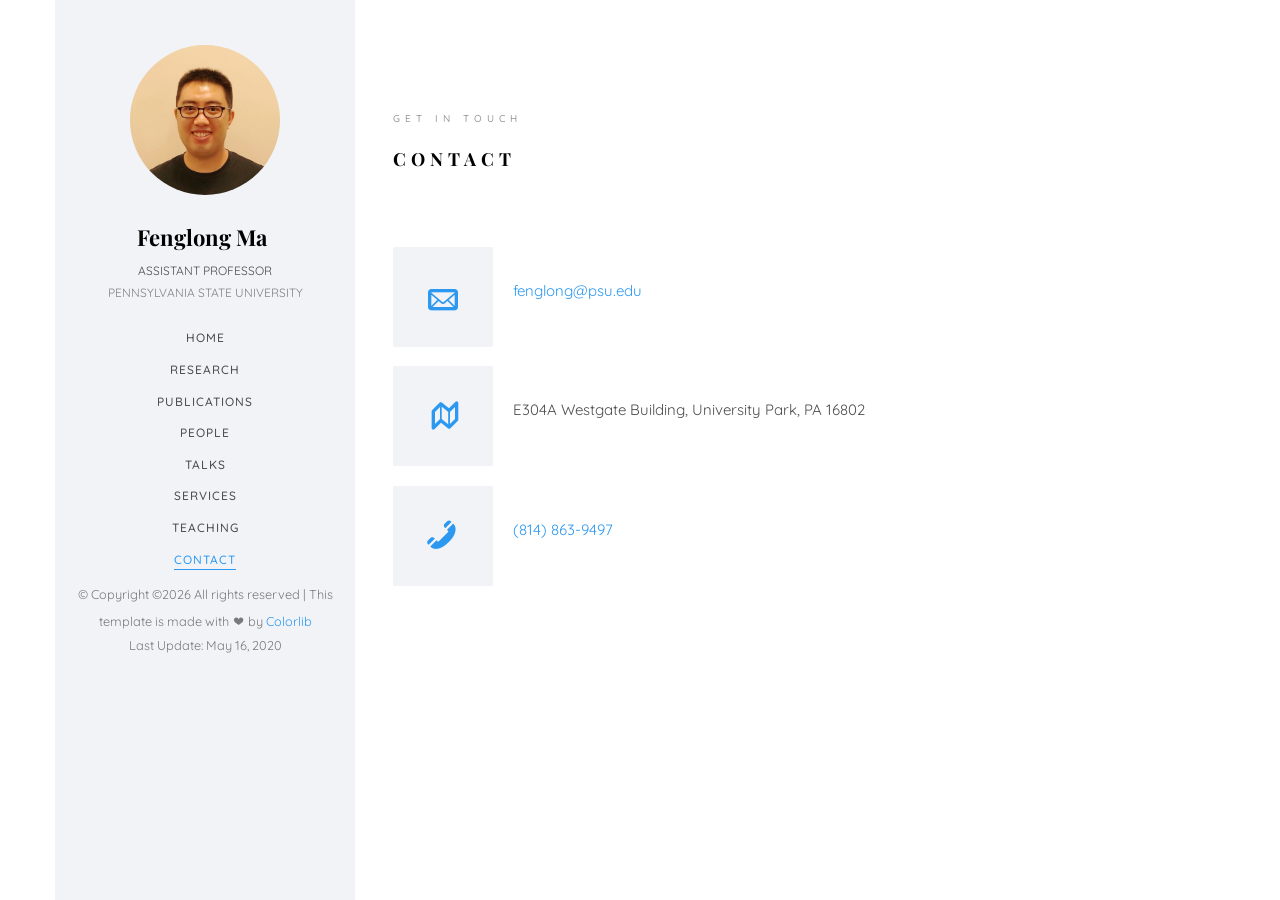
==== Contact.html @ 543c61d4 "Add files via upload" ====
<!DOCTYPE HTML>
<html>
	<head>
	<meta charset="utf-8">
	<meta http-equiv="X-UA-Compatible" content="IE=edge">
	<title>Fenglong Ma</title>
	<meta name="viewport" content="width=device-width, initial-scale=1">
	<meta name="description" content="" />
	<meta name="keywords" content="" />
	<meta name="author" content="" />

  <!-- Facebook and Twitter integration -->
	<meta property="og:title" content=""/>
	<meta property="og:image" content=""/>
	<meta property="og:url" content=""/>
	<meta property="og:site_name" content=""/>
	<meta property="og:description" content=""/>
	<meta name="twitter:title" content="" />
	<meta name="twitter:image" content="" />
	<meta name="twitter:url" content="" />
	<meta name="twitter:card" content="" />

	<!-- Place favicon.ico and apple-touch-icon.png in the root directory -->
	<link rel="shortcut icon" href="favicon.ico">

	<link href="https://fonts.googleapis.com/css?family=Quicksand:300,400,500,700" rel="stylesheet">
	<link href="https://fonts.googleapis.com/css?family=Playfair+Display:400,400i,700" rel="stylesheet">
	
	<!-- Animate.css -->
	<link rel="stylesheet" href="css/animate.css">
	<!-- Icomoon Icon Fonts-->
	<link rel="stylesheet" href="css/icomoon.css">
	<!-- Bootstrap  -->
	<link rel="stylesheet" href="css/bootstrap.css">
	<!-- Flexslider  -->
	<link rel="stylesheet" href="css/flexslider.css">
	<!-- Flaticons  -->
	<link rel="stylesheet" href="fonts/flaticon/font/flaticon.css">
	<!-- Owl Carousel -->
	<link rel="stylesheet" href="css/owl.carousel.min.css">
	<link rel="stylesheet" href="css/owl.theme.default.min.css">
	<!-- Theme style  -->
	<link rel="stylesheet" href="css/style.css">

	<!-- Modernizr JS -->
	<script src="js/modernizr-2.6.2.min.js"></script>
	<!-- FOR IE9 below -->
	<!--[if lt IE 9]>
	<script src="js/respond.min.js"></script>
	<![endif]-->

	</head>
	<body>
	<div id="colorlib-page">
		<div class="container-wrap">
		<a href="#" class="js-colorlib-nav-toggle colorlib-nav-toggle" data-toggle="collapse" data-target="#navbar" aria-expanded="false" aria-controls="navbar"><i></i></a>
		<aside id="colorlib-aside" role="complementary" class="border js-fullheight">
			<div class="text-center">
				<div class="author-img" style="background-image: url(images/photo_fenglong.jpeg);"></div>
				<h1 id="colorlib-logo"><a href="index.html">Fenglong Ma</a></h1>
				<span class="position">Assistant Professor<br>
					<a href="https://www.psu.edu"><font color="grey">Pennsylvania State University</font></a>
				</span>
			</div>

			<nav id="colorlib-main-menu">
				<div>
					<ul>
						<li><a href="index.html">Home</a></li>
						<li><a href="Research.html" >Research</a></li>
						<li><a href="Publications.html">Publications</a></li>
						<li><a href="People.html">People</a></li>
						<li><a href="Talks.html">Talks</a></li>
						<li><a href="Services.html">Services</a></li>
						<li><a href="Teaching.html">Teaching</a></li>
						<li class="active"><a href="Contact.html">Contact</a></li>
					</ul>
				</div>
			</nav>

			<div class="colorlib-footer">
				<p><small>&copy; <!-- Link back to Colorlib can't be removed. Template is licensed under CC BY 3.0. -->
Copyright &copy;<script>document.write(new Date().getFullYear());</script> All rights reserved | This template is made with <i class="icon-heart" aria-hidden="true"></i> by <a href="https://colorlib.com" target="_blank">Colorlib</a>
<!-- Link back to Colorlib can't be removed. Template is licensed under CC BY 3.0. --> </span> 
<span>Last Update: May 16, 2020</span></small></p>
			</div>
			<script type='text/javascript' id='clustrmaps' src='//cdn.clustrmaps.com/map_v2.js?cl=ffffff&w=a&t=tt&d=uk7inqkcxD7zV_n2SjGvBUPL002nRyMsNt895CillEg&co=8ac4ed'></script>
		</aside>

		<div id="colorlib-main">
						
			<section class="colorlib-contact" data-section="contact">
				<div class="colorlib-narrow-content">
					<div class="row">
						<div class="col-md-12 animate-box" >
							<p><br></p>
							<span class="heading-meta">Get in Touch</span>
							<h2 class="colorlib-heading">Contact</h2>
						</div>
					</div>
					<div class="row">
						<div class="col-md-12">
							<div class="colorlib-feature colorlib-feature-sm animate-box">
								<div class="colorlib-icon">
									<i class="icon-mail"></i>
								</div>
								<div class="colorlib-text">
									<p><a href="#">fenglong@psu.edu</a></p>
								</div>
							</div>

							<div class="colorlib-feature colorlib-feature-sm animate-box">
								<div class="colorlib-icon">
									<i class="icon-map"></i>
								</div>
								<div class="colorlib-text">
									<p>E304A Westgate Building, University Park, PA 16802</p>
								</div>
							</div>

							<div class="colorlib-feature colorlib-feature-sm animate-box">
								<div class="colorlib-icon">
									<i class="icon-phone"></i>
								</div>
								<div class="colorlib-text">
									<p><a href="tel://">(814) 863-9497</a></p>
								</div>
							</div>
						</div>
						<!--<div class="col-md-7 col-md-push-1">
							<div class="row">
								<div class="col-md-10 col-md-offset-1 col-md-pull-1 animate-box" data-animate-effect="fadeInRight">
									<form action="">
										<div class="form-group">
											<input type="text" class="form-control" placeholder="Name">
										</div>
										<div class="form-group">
											<input type="text" class="form-control" placeholder="Email">
										</div>
										<div class="form-group">
											<input type="text" class="form-control" placeholder="Subject">
										</div>
										<div class="form-group">
											<textarea name="" id="message" cols="30" rows="7" class="form-control" placeholder="Message"></textarea>
										</div>
										<div class="form-group">
											<input type="submit" class="btn btn-primary btn-send-message" value="Send Message">
										</div>
									</form>
								</div>
								
							</div>
						</div>-->
					</div>
				</div>
			</section>
			
			
		</div><!-- end:colorlib-main -->
	</div><!-- end:container-wrap -->
	</div><!-- end:colorlib-page -->

	<!-- jQuery -->
	<script src="js/jquery.min.js"></script>
	<!-- jQuery Easing -->
	<script src="js/jquery.easing.1.3.js"></script>
	<!-- Bootstrap -->
	<script src="js/bootstrap.min.js"></script>
	<!-- Waypoints -->
	<script src="js/jquery.waypoints.min.js"></script>
	<!-- Flexslider -->
	<script src="js/jquery.flexslider-min.js"></script>
	<!-- Owl carousel -->
	<script src="js/owl.carousel.min.js"></script>
	<!-- Counters -->
	<script src="js/jquery.countTo.js"></script>
	
	
	<!-- MAIN JS -->
	<script src="js/main.js"></script>

	</body>
</html>
---- css/icomoon.css ----
@font-face {
  font-family: 'icomoon';
  src:  url('fonts/icomoon.eot?6py85u');
  src:  url('fonts/icomoon.eot?6py85u#iefix') format('embedded-opentype'),
    url('fonts/icomoon.ttf?6py85u') format('truetype'),
    url('fonts/icomoon.woff?6py85u') format('woff'),
    url('fonts/icomoon.svg?6py85u#icomoon') format('svg');
  font-weight: normal;
  font-style: normal;
}

[class^="icon-"], [class*=" icon-"] {
  /* use !important to prevent issues with browser extensions that change fonts */
  font-family: 'icomoon' !important;
  speak: none;
  font-style: normal;
  font-weight: normal;
  font-variant: normal;
  text-transform: none;
  line-height: 1;

  /* Better Font Rendering =========== */
  -webkit-font-smoothing: antialiased;
  -moz-osx-font-smoothing: grayscale;
}

.icon-times:before {
  content: "\e930";
}
.icon-tick:before {
  content: "\e931";
}
.icon-plus:before {
  content: "\e932";
}
.icon-minus:before {
  content: "\e933";
}
.icon-equals:before {
  content: "\e934";
}
.icon-divide:before {
  content: "\e935";
}
.icon-chevron-right:before {
  content: "\e936";
}
.icon-chevron-left:before {
  content: "\e937";
}
.icon-arrow-right-thick:before {
  content: "\e938";
}
.icon-arrow-left-thick:before {
  content: "\e939";
}
.icon-th-small:before {
  content: "\e93a";
}
.icon-th-menu:before {
  content: "\e93b";
}
.icon-th-list:before {
  content: "\e93c";
}
.icon-th-large:before {
  content: "\e93d";
}
.icon-home:before {
  content: "\e93e";
}
.icon-arrow-forward:before {
  content: "\e93f";
}
.icon-arrow-back:before {
  content: "\e940";
}
.icon-rss:before {
  content: "\e941";
}
.icon-location:before {
  content: "\e942";
}
.icon-link:before {
  content: "\e943";
}
.icon-image:before {
  content: "\e944";
}
.icon-arrow-up-thick:before {
  content: "\e945";
}
.icon-arrow-down-thick:before {
  content: "\e946";
}
.icon-starburst:before {
  content: "\e947";
}
.icon-starburst-outline:before {
  content: "\e948";
}
.icon-star3:before {
  content: "\e949";
}
.icon-flow-children:before {
  content: "\e94a";
}
.icon-export:before {
  content: "\e94b";
}
.icon-delete2:before {
  content: "\e94c";
}
.icon-delete-outline:before {
  content: "\e94d";
}
.icon-cloud-storage:before {
  content: "\e94e";
}
.icon-wi-fi:before {
  content: "\e94f";
}
.icon-heart:before {
  content: "\e950";
}
.icon-flash:before {
  content: "\e951";
}
.icon-cancel:before {
  content: "\e952";
}
.icon-backspace:before {
  content: "\e953";
}
.icon-attachment:before {
  content: "\e954";
}
.icon-arrow-move:before {
  content: "\e955";
}
.icon-warning:before {
  content: "\e956";
}
.icon-user:before {
  content: "\e957";
}
.icon-radar:before {
  content: "\e958";
}
.icon-lock-open:before {
  content: "\e959";
}
.icon-lock-closed:before {
  content: "\e95a";
}
.icon-location-arrow:before {
  content: "\e95b";
}
.icon-info:before {
  content: "\e95c";
}
.icon-user-delete:before {
  content: "\e95d";
}
.icon-user-add:before {
  content: "\e95e";
}
.icon-media-pause:before {
  content: "\e95f";
}
.icon-group:before {
  content: "\e960";
}
.icon-chart-pie:before {
  content: "\e961";
}
.icon-chart-line:before {
  content: "\e962";
}
.icon-chart-bar:before {
  content: "\e963";
}
.icon-chart-area:before {
  content: "\e964";
}
.icon-video:before {
  content: "\e965";
}
.icon-point-of-interest:before {
  content: "\e966";
}
.icon-infinity:before {
  content: "\e967";
}
.icon-globe:before {
  content: "\e968";
}
.icon-eye:before {
  content: "\e969";
}
.icon-cog:before {
  content: "\e96a";
}
.icon-camera:before {
  content: "\e96b";
}
.icon-upload:before {
  content: "\e96c";
}
.icon-scissors:before {
  content: "\e96d";
}
.icon-refresh:before {
  content: "\e96e";
}
.icon-pin:before {
  content: "\e96f";
}
.icon-key:before {
  content: "\e970";
}
.icon-info-large:before {
  content: "\e971";
}
.icon-eject:before {
  content: "\e972";
}
.icon-download:before {
  content: "\e973";
}
.icon-zoom:before {
  content: "\e974";
}
.icon-zoom-out:before {
  content: "\e975";
}
.icon-zoom-in:before {
  content: "\e976";
}
.icon-sort-numerically:before {
  content: "\e977";
}
.icon-sort-alphabetically:before {
  content: "\e978";
}
.icon-input-checked:before {
  content: "\e979";
}
.icon-calender:before {
  content: "\e97a";
}
.icon-world2:before {
  content: "\e97b";
}
.icon-notes:before {
  content: "\e97c";
}
.icon-code:before {
  content: "\e97d";
}
.icon-arrow-sync:before {
  content: "\e97e";
}
.icon-arrow-shuffle:before {
  content: "\e97f";
}
.icon-arrow-repeat:before {
  content: "\e980";
}
.icon-arrow-minimise:before {
  content: "\e981";
}
.icon-arrow-maximise:before {
  content: "\e982";
}
.icon-arrow-loop:before {
  content: "\e983";
}
.icon-anchor:before {
  content: "\e984";
}
.icon-spanner:before {
  content: "\e985";
}
.icon-puzzle:before {
  content: "\e986";
}
.icon-power:before {
  content: "\e987";
}
.icon-plane:before {
  content: "\e988";
}
.icon-pi:before {
  content: "\e989";
}
.icon-phone:before {
  content: "\e98a";
}
.icon-microphone2:before {
  content: "\e98b";
}
.icon-media-rewind:before {
  content: "\e98c";
}
.icon-flag:before {
  content: "\e98d";
}
.icon-adjust-brightness:before {
  content: "\e98e";
}
.icon-waves:before {
  content: "\e98f";
}
.icon-social-twitter:before {
  content: "\e990";
}
.icon-social-facebook:before {
  content: "\e991";
}
.icon-social-dribbble:before {
  content: "\e992";
}
.icon-media-stop:before {
  content: "\e993";
}
.icon-media-record:before {
  content: "\e994";
}
.icon-media-play:before {
  content: "\e995";
}
.icon-media-fast-forward:before {
  content: "\e996";
}
.icon-media-eject:before {
  content: "\e997";
}
.icon-social-vimeo:before {
  content: "\e998";
}
.icon-social-tumbler:before {
  content: "\e999";
}
.icon-social-skype:before {
  content: "\e99a";
}
.icon-social-pinterest:before {
  content: "\e99b";
}
.icon-social-linkedin:before {
  content: "\e99c";
}
.icon-social-last-fm:before {
  content: "\e99d";
}
.icon-social-github:before {
  content: "\e99e";
}
.icon-social-flickr:before {
  content: "\e99f";
}
.icon-at:before {
  content: "\e9a0";
}
.icon-times-outline:before {
  content: "\e9a1";
}
.icon-plus-outline:before {
  content: "\e9a2";
}
.icon-minus-outline:before {
  content: "\e9a3";
}
.icon-tick-outline:before {
  content: "\e9a4";
}
.icon-th-large-outline:before {
  content: "\e9a5";
}
.icon-equals-outline:before {
  content: "\e9a6";
}
.icon-divide-outline:before {
  content: "\e9a7";
}
.icon-chevron-right-outline:before {
  content: "\e9a8";
}
.icon-chevron-left-outline:before {
  content: "\e9a9";
}
.icon-arrow-right-outline:before {
  content: "\e9aa";
}
.icon-arrow-left-outline:before {
  content: "\e9ab";
}
.icon-th-small-outline:before {
  content: "\e9ac";
}
.icon-th-menu-outline:before {
  content: "\e9ad";
}
.icon-th-list-outline:before {
  content: "\e9ae";
}
.icon-news2:before {
  content: "\e9b1";
}
.icon-home-outline:before {
  content: "\e9b2";
}
.icon-arrow-up-outline:before {
  content: "\e9b3";
}
.icon-arrow-forward-outline:before {
  content: "\e9b4";
}
.icon-arrow-down-outline:before {
  content: "\e9b5";
}
.icon-arrow-back-outline:before {
  content: "\e9b6";
}
.icon-trash3:before {
  content: "\e9b7";
}
.icon-rss-outline:before {
  content: "\e9b8";
}
.icon-message:before {
  content: "\e9b9";
}
.icon-location-outline:before {
  content: "\e9ba";
}
.icon-link-outline:before {
  content: "\e9bb";
}
.icon-image-outline:before {
  content: "\e9bc";
}
.icon-export-outline:before {
  content: "\e9bd";
}
.icon-cross:before {
  content: "\e9be";
}
.icon-wi-fi-outline:before {
  content: "\e9bf";
}
.icon-star-outline:before {
  content: "\e9c0";
}
.icon-media-pause-outline:before {
  content: "\e9c1";
}
.icon-mail:before {
  content: "\e9c2";
}
.icon-heart-outline:before {
  content: "\e9c3";
}
.icon-flash-outline:before {
  content: "\e9c4";
}
.icon-cancel-outline:before {
  content: "\e9c5";
}
.icon-beaker:before {
  content: "\e9c6";
}
.icon-arrow-move-outline:before {
  content: "\e9c7";
}
.icon-watch2:before {
  content: "\e9c8";
}
.icon-warning-outline:before {
  content: "\e9c9";
}
.icon-time:before {
  content: "\e9ca";
}
.icon-radar-outline:before {
  content: "\e9cb";
}
.icon-lock-open-outline:before {
  content: "\e9cc";
}
.icon-location-arrow-outline:before {
  content: "\e9cd";
}
.icon-info-outline:before {
  content: "\e9ce";
}
.icon-backspace-outline:before {
  content: "\e9cf";
}
.icon-attachment-outline:before {
  content: "\e9d0";
}
.icon-user-outline:before {
  content: "\e9d1";
}
.icon-user-delete-outline:before {
  content: "\e9d2";
}
.icon-user-add-outline:before {
  content: "\e9d3";
}
.icon-lock-closed-outline:before {
  content: "\e9d4";
}
.icon-group-outline:before {
  content: "\e9d5";
}
.icon-chart-pie-outline:before {
  content: "\e9d6";
}
.icon-chart-line-outline:before {
  content: "\e9d7";
}
.icon-chart-bar-outline:before {
  content: "\e9d8";
}
.icon-chart-area-outline:before {
  content: "\e9d9";
}
.icon-video-outline:before {
  content: "\e9da";
}
.icon-point-of-interest-outline:before {
  content: "\e9db";
}
.icon-map:before {
  content: "\e9dc";
}
.icon-key-outline:before {
  content: "\e9dd";
}
.icon-infinity-outline:before {
  content: "\e9de";
}
.icon-globe-outline:before {
  content: "\e9df";
}
.icon-eye-outline:before {
  content: "\e9e0";
}
.icon-cog-outline:before {
  content: "\e9e1";
}
.icon-camera-outline:before {
  content: "\e9e2";
}
.icon-upload-outline:before {
  content: "\e9e3";
}
.icon-support:before {
  content: "\e9e4";
}
.icon-scissors-outline:before {
  content: "\e9e5";
}
.icon-refresh-outline:before {
  content: "\e9e6";
}
.icon-info-large-outline:before {
  content: "\e9e7";
}
.icon-eject-outline:before {
  content: "\e9e8";
}
.icon-download-outline:before {
  content: "\e9e9";
}
.icon-battery-mid:before {
  content: "\e9ea";
}
.icon-battery-low:before {
  content: "\e9eb";
}
.icon-battery-high:before {
  content: "\e9ec";
}
.icon-zoom-outline:before {
  content: "\e9ed";
}
.icon-zoom-out-outline:before {
  content: "\e9ee";
}
.icon-zoom-in-outline:before {
  content: "\e9ef";
}
.icon-tag3:before {
  content: "\e9f0";
}
.icon-tabs-outline:before {
  content: "\e9f1";
}
.icon-pin-outline:before {
  content: "\e9f2";
}
.icon-message-typing:before {
  content: "\e9f3";
}
.icon-directions:before {
  content: "\e9f4";
}
.icon-battery-full:before {
  content: "\e9f5";
}
.icon-battery-charge:before {
  content: "\e9f6";
}
.icon-pipette:before {
  content: "\e9f7";
}
.icon-pencil:before {
  content: "\e9f8";
}
.icon-folder:before {
  content: "\e9f9";
}
.icon-folder-delete:before {
  content: "\e9fa";
}
.icon-folder-add:before {
  content: "\e9fb";
}
.icon-edit:before {
  content: "\e9fc";
}
.icon-document:before {
  content: "\e9fd";
}
.icon-document-delete:before {
  content: "\e9fe";
}
.icon-document-add:before {
  content: "\e9ff";
}
.icon-brush:before {
  content: "\ea00";
}
.icon-thumbs-up:before {
  content: "\ea01";
}
.icon-thumbs-down:before {
  content: "\ea02";
}
.icon-pen:before {
  content: "\ea03";
}
.icon-sort-numerically-outline:before {
  content: "\ea04";
}
.icon-sort-alphabetically-outline:before {
  content: "\ea05";
}
.icon-social-last-fm-circular:before {
  content: "\ea06";
}
.icon-social-github-circular:before {
  content: "\ea07";
}
.icon-compass:before {
  content: "\ea08";
}
.icon-bookmark:before {
  content: "\ea09";
}
.icon-input-checked-outline:before {
  content: "\ea0a";
}
.icon-code-outline:before {
  content: "\ea0b";
}
.icon-calender-outline:before {
  content: "\ea0c";
}
.icon-business-card:before {
  content: "\ea0d";
}
.icon-arrow-up:before {
  content: "\ea0e";
}
.icon-arrow-sync-outline:before {
  content: "\ea0f";
}
.icon-arrow-right:before {
  content: "\ea10";
}
.icon-arrow-repeat-outline:before {
  content: "\ea11";
}
.icon-arrow-loop-outline:before {
  content: "\ea12";
}
.icon-arrow-left:before {
  content: "\ea13";
}
.icon-flow-switch:before {
  content: "\ea14";
}
.icon-flow-parallel:before {
  content: "\ea15";
}
.icon-flow-merge:before {
  content: "\ea16";
}
.icon-document-text:before {
  content: "\ea17";
}
.icon-clipboard:before {
  content: "\ea18";
}
.icon-calculator:before {
  content: "\ea19";
}
.icon-arrow-minimise-outline:before {
  content: "\ea1a";
}
.icon-arrow-maximise-outline:before {
  content: "\ea1b";
}
.icon-arrow-down:before {
  content: "\ea1c";
}
.icon-gift:before {
  content: "\ea1d";
}
.icon-film:before {
  content: "\ea1e";
}
.icon-database:before {
  content: "\ea1f";
}
.icon-bell:before {
  content: "\ea20";
}
.icon-anchor-outline:before {
  content: "\ea21";
}
.icon-adjust-contrast:before {
  content: "\ea22";
}
.icon-world-outline:before {
  content: "\ea23";
}
.icon-shopping-bag:before {
  content: "\ea24";
}
.icon-power-outline:before {
  content: "\ea25";
}
.icon-notes-outline:before {
  content: "\ea26";
}
.icon-device-tablet:before {
  content: "\ea27";
}
.icon-device-phone:before {
  content: "\ea28";
}
.icon-device-laptop:before {
  content: "\ea29";
}
.icon-device-desktop:before {
  content: "\ea2a";
}
.icon-briefcase:before {
  content: "\ea2b";
}
.icon-stopwatch:before {
  content: "\ea2c";
}
.icon-spanner-outline:before {
  content: "\ea2d";
}
.icon-puzzle-outline:before {
  content: "\ea2e";
}
.icon-printer:before {
  content: "\ea2f";
}
.icon-pi-outline:before {
  content: "\ea30";
}
.icon-lightbulb:before {
  content: "\ea31";
}
.icon-flag-outline:before {
  content: "\ea32";
}
.icon-contacts:before {
  content: "\ea33";
}
.icon-archive2:before {
  content: "\ea34";
}
.icon-weather-stormy:before {
  content: "\ea35";
}
.icon-weather-shower:before {
  content: "\ea36";
}
.icon-weather-partly-sunny:before {
  content: "\ea37";
}
.icon-weather-downpour:before {
  content: "\ea38";
}
.icon-weather-cloudy:before {
  content: "\ea39";
}
.icon-plane-outline:before {
  content: "\ea3a";
}
.icon-phone-outline:before {
  content: "\ea3b";
}
.icon-microphone-outline:before {
  content: "\ea3c";
}
.icon-weather-windy:before {
  content: "\ea3d";
}
.icon-weather-windy-cloudy:before {
  content: "\ea3e";
}
.icon-weather-sunny:before {
  content: "\ea3f";
}
.icon-weather-snow:before {
  content: "\ea40";
}
.icon-weather-night:before {
  content: "\ea41";
}
.icon-media-stop-outline:before {
  content: "\ea42";
}
.icon-media-rewind-outline:before {
  content: "\ea43";
}
.icon-media-record-outline:before {
  content: "\ea44";
}
.icon-media-play-outline:before {
  content: "\ea45";
}
.icon-media-fast-forward-outline:before {
  content: "\ea46";
}
.icon-media-eject-outline:before {
  content: "\ea47";
}
.icon-wine:before {
  content: "\ea48";
}
.icon-waves-outline:before {
  content: "\ea49";
}
.icon-ticket:before {
  content: "\ea4a";
}
.icon-tags:before {
  content: "\ea4b";
}
.icon-plug:before {
  content: "\ea4c";
}
.icon-headphones:before {
  content: "\ea4d";
}
.icon-credit-card:before {
  content: "\ea4e";
}
.icon-coffee:before {
  content: "\ea4f";
}
.icon-book:before {
  content: "\ea50";
}
.icon-beer:before {
  content: "\ea51";
}
.icon-volume2:before {
  content: "\ea52";
}
.icon-volume-up:before {
  content: "\ea53";
}
.icon-volume-mute:before {
  content: "\ea54";
}
.icon-volume-down:before {
  content: "\ea55";
}
.icon-social-vimeo-circular:before {
  content: "\ea56";
}
.icon-social-twitter-circular:before {
  content: "\ea57";
}
.icon-social-pinterest-circular:before {
  content: "\ea58";
}
.icon-social-linkedin-circular:before {
  content: "\ea59";
}
.icon-social-facebook-circular:before {
  content: "\ea5a";
}
.icon-social-dribbble-circular:before {
  content: "\ea5b";
}
.icon-tree:before {
  content: "\ea5c";
}
.icon-thermometer2:before {
  content: "\ea5d";
}
.icon-social-tumbler-circular:before {
  content: "\ea5e";
}
.icon-social-skype-outline:before {
  content: "\ea5f";
}
.icon-social-flickr-circular:before {
  content: "\ea60";
}
.icon-social-at-circular:before {
  content: "\ea61";
}
.icon-shopping-cart:before {
  content: "\ea62";
}
.icon-messages:before {
  content: "\ea63";
}
.icon-leaf:before {
  content: "\ea64";
}
.icon-feather:before {
  content: "\ea65";
}
.icon-eye2:before {
  content: "\e064";
}
.icon-paper-clip:before {
  content: "\e065";
}
.icon-mail5:before {
  content: "\e066";
}
.icon-toggle:before {
  content: "\e067";
}
.icon-layout:before {
  content: "\e068";
}
.icon-link2:before {
  content: "\e069";
}
.icon-bell2:before {
  content: "\e06a";
}
.icon-lock3:before {
  content: "\e06b";
}
.icon-unlock:before {
  content: "\e06c";
}
.icon-ribbon2:before {
  content: "\e06d";
}
.icon-image2:before {
  content: "\e06e";
}
.icon-signal:before {
  content: "\e06f";
}
.icon-target3:before {
  content: "\e070";
}
.icon-clipboard3:before {
  content: "\e071";
}
.icon-clock3:before {
  content: "\e072";
}
.icon-watch:before {
  content: "\e073";
}
.icon-air-play:before {
  content: "\e074";
}
.icon-camera3:before {
  content: "\e075";
}
.icon-video2:before {
  content: "\e076";
}
.icon-disc:before {
  content: "\e077";
}
.icon-printer3:before {
  content: "\e078";
}
.icon-monitor:before {
  content: "\e079";
}
.icon-server:before {
  content: "\e07a";
}
.icon-cog2:before {
  content: "\e07b";
}
.icon-heart3:before {
  content: "\e07c";
}
.icon-paragraph:before {
  content: "\e07d";
}
.icon-align-justify:before {
  content: "\e07e";
}
.icon-align-left:before {
  content: "\e07f";
}
.icon-align-center:before {
  content: "\e080";
}
.icon-align-right:before {
  content: "\e081";
}
.icon-book2:before {
  content: "\e082";
}
.icon-layers2:before {
  content: "\e083";
}
.icon-stack2:before {
  content: "\e084";
}
.icon-stack-2:before {
  content: "\e085";
}
.icon-paper:before {
  content: "\e086";
}
.icon-paper-stack:before {
  content: "\e087";
}
.icon-search3:before {
  content: "\e088";
}
.icon-zoom-in2:before {
  content: "\e089";
}
.icon-zoom-out2:before {
  content: "\e08a";
}
.icon-reply2:before {
  content: "\e08b";
}
.icon-circle-plus:before {
  content: "\e08c";
}
.icon-circle-minus:before {
  content: "\e08d";
}
.icon-circle-check:before {
  content: "\e08e";
}
.icon-circle-cross:before {
  content: "\e08f";
}
.icon-square-plus:before {
  content: "\e090";
}
.icon-square-minus:before {
  content: "\e091";
}
.icon-square-check:before {
  content: "\e092";
}
.icon-square-cross:before {
  content: "\e093";
}
.icon-microphone:before {
  content: "\e094";
}
.icon-record:before {
  content: "\e095";
}
.icon-skip-back:before {
  content: "\e096";
}
.icon-rewind:before {
  content: "\e097";
}
.icon-play4:before {
  content: "\e098";
}
.icon-pause3:before {
  content: "\e099";
}
.icon-stop3:before {
  content: "\e09a";
}
.icon-fast-forward:before {
  content: "\e09b";
}
.icon-skip-forward:before {
  content: "\e09c";
}
.icon-shuffle2:before {
  content: "\e09d";
}
.icon-repeat:before {
  content: "\e09e";
}
.icon-folder2:before {
  content: "\e09f";
}
.icon-umbrella:before {
  content: "\e0a0";
}
.icon-moon:before {
  content: "\e0a1";
}
.icon-thermometer:before {
  content: "\e0a2";
}
.icon-drop:before {
  content: "\e0a3";
}
.icon-sun2:before {
  content: "\e0a4";
}
.icon-cloud3:before {
  content: "\e0a5";
}
.icon-cloud-upload2:before {
  content: "\e0a6";
}
.icon-cloud-download2:before {
  content: "\e0a7";
}
.icon-upload4:before {
  content: "\e0a8";
}
.icon-download4:before {
  content: "\e0a9";
}
.icon-location3:before {
  content: "\e0aa";
}
.icon-location-2:before {
  content: "\e0ab";
}
.icon-map3:before {
  content: "\e0ac";
}
.icon-battery:before {
  content: "\e0ad";
}
.icon-head:before {
  content: "\e0ae";
}
.icon-briefcase3:before {
  content: "\e0af";
}
.icon-speech-bubble:before {
  content: "\e0b0";
}
.icon-anchor2:before {
  content: "\e0b1";
}
.icon-globe2:before {
  content: "\e0b2";
}
.icon-box:before {
  content: "\e0b3";
}
.icon-reload:before {
  content: "\e0b4";
}
.icon-share3:before {
  content: "\e0b5";
}
.icon-marquee:before {
  content: "\e0b6";
}
.icon-marquee-plus:before {
  content: "\e0b7";
}
.icon-marquee-minus:before {
  content: "\e0b8";
}
.icon-tag:before {
  content: "\e0b9";
}
.icon-power2:before {
  content: "\e0ba";
}
.icon-command2:before {
  content: "\e0bb";
}
.icon-alt:before {
  content: "\e0bc";
}
.icon-esc:before {
  content: "\e0bd";
}
.icon-bar-graph:before {
  content: "\e0be";
}
.icon-bar-graph-2:before {
  content: "\e0bf";
}
.icon-pie-graph:before {
  content: "\e0c0";
}
.icon-star:before {
  content: "\e0c1";
}
.icon-arrow-left3:before {
  content: "\e0c2";
}
.icon-arrow-right3:before {
  content: "\e0c3";
}
.icon-arrow-up3:before {
  content: "\e0c4";
}
.icon-arrow-down3:before {
  content: "\e0c5";
}
.icon-volume:before {
  content: "\e0c6";
}
.icon-mute:before {
  content: "\e0c7";
}
.icon-content-right:before {
  content: "\e100";
}
.icon-content-left:before {
  content: "\e101";
}
.icon-grid2:before {
  content: "\e102";
}
.icon-grid-2:before {
  content: "\e103";
}
.icon-columns:before {
  content: "\e104";
}
.icon-loader:before {
  content: "\e105";
}
.icon-bag:before {
  content: "\e106";
}
.icon-ban:before {
  content: "\e107";
}
.icon-flag3:before {
  content: "\e108";
}
.icon-trash:before {
  content: "\e109";
}
.icon-expand2:before {
  content: "\e110";
}
.icon-contract:before {
  content: "\e111";
}
.icon-maximize:before {
  content: "\e112";
}
.icon-minimize:before {
  content: "\e113";
}
.icon-plus2:before {
  content: "\e114";
}
.icon-minus2:before {
  content: "\e115";
}
.icon-check:before {
  content: "\e116";
}
.icon-cross2:before {
  content: "\e117";
}
.icon-move:before {
  content: "\e118";
}
.icon-delete:before {
  content: "\e119";
}
.icon-menu5:before {
  content: "\e120";
}
.icon-archive:before {
  content: "\e121";
}
.icon-inbox:before {
  content: "\e122";
}
.icon-outbox:before {
  content: "\e123";
}
.icon-file:before {
  content: "\e124";
}
.icon-file-add:before {
  content: "\e125";
}
.icon-file-subtract:before {
  content: "\e126";
}
.icon-help:before {
  content: "\e127";
}
.icon-open:before {
  content: "\e128";
}
.icon-ellipsis:before {
  content: "\e129";
}
.icon-heart4:before {
  content: "\e900";
}
.icon-cloud4:before {
  content: "\e901";
}
.icon-star2:before {
  content: "\e902";
}
.icon-tv2:before {
  content: "\e903";
}
.icon-sound:before {
  content: "\e904";
}
.icon-video3:before {
  content: "\e905";
}
.icon-trash2:before {
  content: "\e906";
}
.icon-user2:before {
  content: "\e907";
}
.icon-key3:before {
  content: "\e908";
}
.icon-search4:before {
  content: "\e909";
}
.icon-settings:before {
  content: "\e90a";
}
.icon-camera4:before {
  content: "\e90b";
}
.icon-tag2:before {
  content: "\e90c";
}
.icon-lock4:before {
  content: "\e90d";
}
.icon-bulb:before {
  content: "\e90e";
}
.icon-pen2:before {
  content: "\e90f";
}
.icon-diamond:before {
  content: "\e910";
}
.icon-display2:before {
  content: "\e911";
}
.icon-location4:before {
  content: "\e912";
}
.icon-eye3:before {
  content: "\e913";
}
.icon-bubble3:before {
  content: "\e914";
}
.icon-stack3:before {
  content: "\e915";
}
.icon-cup:before {
  content: "\e916";
}
.icon-phone3:before {
  content: "\e917";
}
.icon-news:before {
  content: "\e918";
}
.icon-mail6:before {
  content: "\e919";
}
.icon-like:before {
  content: "\e91a";
}
.icon-photo:before {
  content: "\e91b";
}
.icon-note:before {
  content: "\e91c";
}
.icon-clock4:before {
  content: "\e91d";
}
.icon-paperplane:before {
  content: "\e91e";
}
.icon-params:before {
  content: "\e91f";
}
.icon-banknote:before {
  content: "\e920";
}
.icon-data:before {
  content: "\e921";
}
.icon-music2:before {
  content: "\e922";
}
.icon-megaphone2:before {
  content: "\e923";
}
.icon-study:before {
  content: "\e924";
}
.icon-lab2:before {
  content: "\e925";
}
.icon-food:before {
  content: "\e926";
}
.icon-t-shirt:before {
  content: "\e927";
}
.icon-fire2:before {
  content: "\e928";
}
.icon-clip:before {
  content: "\e929";
}
.icon-shop:before {
  content: "\e92a";
}
.icon-calendar3:before {
  content: "\e92b";
}
.icon-wallet2:before {
  content: "\e92c";
}
.icon-vynil:before {
  content: "\e92d";
}
.icon-truck2:before {
  content: "\e92e";
}
.icon-world:before {
  content: "\e92f";
}
.icon-spinner6:before {
  content: "\e9af";
}
.icon-spinner7:before {
  content: "\e9b0";
}
.icon-amazon:before {
  content: "\eab7";
}
.icon-google:before {
  content: "\eab8";
}
.icon-google2:before {
  content: "\eab9";
}
.icon-google3:before {
  content: "\eaba";
}
.icon-google-plus:before {
  content: "\eabb";
}
.icon-google-plus2:before {
  content: "\eabc";
}
.icon-google-plus3:before {
  content: "\eabd";
}
.icon-hangouts:before {
  content: "\eabe";
}
.icon-google-drive:before {
  content: "\eabf";
}
.icon-facebook2:before {
  content: "\eac0";
}
.icon-facebook22:before {
  content: "\eac1";
}
.icon-instagram:before {
  content: "\eac2";
}
.icon-whatsapp:before {
  content: "\eac3";
}
.icon-spotify:before {
  content: "\eac4";
}
.icon-telegram:before {
  content: "\eac5";
}
.icon-twitter2:before {
  content: "\eac6";
}
.icon-vine:before {
  content: "\eac7";
}
.icon-vk:before {
  content: "\eac8";
}
.icon-renren:before {
  content: "\eac9";
}
.icon-sina-weibo:before {
  content: "\eaca";
}
.icon-rss2:before {
  content: "\eacb";
}
.icon-rss22:before {
  content: "\eacc";
}
.icon-youtube:before {
  content: "\eacd";
}
.icon-youtube2:before {
  content: "\eace";
}
.icon-twitch:before {
  content: "\eacf";
}
.icon-vimeo:before {
  content: "\ead0";
}
.icon-vimeo2:before {
  content: "\ead1";
}
.icon-lanyrd:before {
  content: "\ead2";
}
.icon-flickr:before {
  content: "\ead3";
}
.icon-flickr2:before {
  content: "\ead4";
}
.icon-flickr3:before {
  content: "\ead5";
}
.icon-flickr4:before {
  content: "\ead6";
}
.icon-dribbble2:before {
  content: "\ead7";
}
.icon-behance:before {
  content: "\ead8";
}
.icon-behance2:before {
  content: "\ead9";
}
.icon-deviantart:before {
  content: "\eada";
}
.icon-500px:before {
  content: "\eadb";
}
.icon-steam:before {
  content: "\eadc";
}
.icon-steam2:before {
  content: "\eadd";
}
.icon-dropbox:before {
  content: "\eade";
}
.icon-onedrive:before {
  content: "\eadf";
}
.icon-github:before {
  content: "\eae0";
}
.icon-npm:before {
  content: "\eae1";
}
.icon-basecamp:before {
  content: "\eae2";
}
.icon-trello:before {
  content: "\eae3";
}
.icon-wordpress:before {
  content: "\eae4";
}
.icon-joomla:before {
  content: "\eae5";
}
.icon-ello:before {
  content: "\eae6";
}
.icon-blogger:before {
  content: "\eae7";
}
.icon-blogger2:before {
  content: "\eae8";
}
.icon-tumblr2:before {
  content: "\eae9";
}
.icon-tumblr22:before {
  content: "\eaea";
}
.icon-yahoo:before {
  content: "\eaeb";
}
.icon-yahoo2:before {
  content: "\eaec";
}
.icon-tux:before {
  content: "\eaed";
}
.icon-appleinc:before {
  content: "\eaee";
}
.icon-finder:before {
  content: "\eaef";
}
.icon-android:before {
  content: "\eaf0";
}
.icon-windows:before {
  content: "\eaf1";
}
.icon-windows8:before {
  content: "\eaf2";
}
.icon-soundcloud:before {
  content: "\eaf3";
}
.icon-soundcloud2:before {
  content: "\eaf4";
}
.icon-skype:before {
  content: "\eaf5";
}
.icon-reddit:before {
  content: "\eaf6";
}
.icon-hackernews:before {
  content: "\eaf7";
}
.icon-wikipedia:before {
  content: "\eaf8";
}
.icon-linkedin2:before {
  content: "\eaf9";
}
.icon-linkedin22:before {
  content: "\eafa";
}
.icon-lastfm:before {
  content: "\eafb";
}
.icon-lastfm2:before {
  content: "\eafc";
}
.icon-delicious:before {
  content: "\eafd";
}
.icon-stumbleupon:before {
  content: "\eafe";
}
.icon-stumbleupon2:before {
  content: "\eaff";
}
.icon-stackoverflow:before {
  content: "\eb00";
}
.icon-pinterest:before {
  content: "\eb01";
}
.icon-pinterest2:before {
  content: "\eb02";
}
.icon-xing:before {
  content: "\eb03";
}
.icon-xing2:before {
  content: "\eb04";
}
.icon-flattr:before {
  content: "\eb05";
}
.icon-foursquare:before {
  content: "\eb06";
}
.icon-yelp:before {
  content: "\eb07";
}
.icon-paypal:before {
  content: "\eb08";
}
.icon-chrome:before {
  content: "\eb09";
}
.icon-firefox:before {
  content: "\eb0a";
}
.icon-IE:before {
  content: "\eb0b";
}
.icon-edge:before {
  content: "\eb0c";
}
.icon-safari:before {
  content: "\eb0d";
}
.icon-opera:before {
  content: "\eb0e";
}
.icon-file-pdf:before {
  content: "\eb0f";
}
.icon-file-openoffice:before {
  content: "\eb10";
}
.icon-file-word:before {
  content: "\eb11";
}
.icon-file-excel:before {
  content: "\eb12";
}
.icon-libreoffice:before {
  content: "\eb13";
}
.icon-html-five:before {
  content: "\eb14";
}
.icon-html-five2:before {
  content: "\eb15";
}
.icon-css3:before {
  content: "\eb16";
}
.icon-git:before {
  content: "\eb17";
}
.icon-codepen:before {
  content: "\eb18";
}
.icon-svg:before {
  content: "\eb19";
}
.icon-IcoMoon:before {
  content: "\eb1a";
}
---- css/style.css ----
@font-face {
  font-family: 'icomoon';
  src: url("../fonts/icomoon/icomoon.eot?srf3rx");
  src: url("../fonts/icomoon/icomoon.eot?srf3rx#iefix") format("embedded-opentype"), url("../fonts/icomoon/icomoon.ttf?srf3rx") format("truetype"), url("../fonts/icomoon/icomoon.woff?srf3rx") format("woff"), url("../fonts/icomoon/icomoon.svg?srf3rx#icomoon") format("svg");
  font-weight: normal;
  font-style: normal; }

/* =======================================================
*
* 	Template Style 
*	Edit this section
*
* ======================================================= */
body {
  font-family: "Quicksand", Arial, sans-serif;
  font-weight: 400;
  font-size: 15px;
  line-height: 1.8;
  color: rgba(0, 0, 0, 0.7); }
  @media screen and (max-width: 992px) {
    body {
      font-size: 16px; } }

a {
  color: #2c98f0;
  -webkit-transition: 0.5s;
  -o-transition: 0.5s;
  transition: 0.5s; }
  a:hover, a:active, a:focus {
    color: #2c98f0;
    outline: none;
    text-decoration: none !important; }

p {
  margin-bottom: 1.5em; }

h1, h2, h3, h4, h5, h6 {
  color: #000;
  font-family: "Playfair Display", Georgia, serif;
  font-weight: 400;
  margin: 0 0 30px 0; }

figure {
  margin-bottom: 2.5em;
  float: left;
  width: 100%; }
  figure figcaption {
    font-size: 16px;
    width: 80%;
    margin: 20px auto 0px auto;
    color: #b3b3b3;
    font-style: italic;
    font-family: "Quicksand", Arial, sans-serif; }
    @media screen and (max-width: 480px) {
      figure figcaption {
        width: 100%; } }

::-webkit-selection {
  color: #fff;
  background: #2c98f0; }

::-moz-selection {
  color: #fff;
  background: #2c98f0; }

::selection {
  color: #fff;
  background: #2c98f0; }

#colorlib-page {
  width: 100%;
  overflow: hidden;
  position: relative; }

#colorlib-aside {
  padding-top: 3em;
  padding-bottom: 40px;
  float: left;
  width: 300px;
  position: fixed;
  overflow-y: scroll;
  z-index: 1001;
  background: #f2f3f7;
  -webkit-transition: 0.5s;
  -o-transition: 0.5s;
  transition: 0.5s; }
  @media screen and (max-width: 768px) {
    #colorlib-aside {
      width: 300px;
      -moz-transform: translateX(-300px);
      -webkit-transform: translateX(-300px);
      -ms-transform: translateX(-300px);
      -o-transform: translateX(-300px);
      transform: translateX(-300px);
      padding-top: 4em; } }
  #colorlib-aside .author-img {
    width: 150px;
    height: 150px;
    margin: 0 auto;
    margin-bottom: 30px;
    -webkit-border-radius: 50%;
    -moz-border-radius: 50%;
    -ms-border-radius: 50%;
    border-radius: 50%; }
  #colorlib-aside .position {
    display: block;
    margin-bottom: 2em;
    font-size: 12px;
    text-transform: uppercase; }
  #colorlib-aside #colorlib-logo {
    text-align: right;
    font-weight: 700;
    font-size: 22px;
    margin-bottom: .5em;
    display: block;
    width: 100%; }
    #colorlib-aside #colorlib-logo a {
      display: block;
      text-align: center;
      color: #000;
      padding-right: .3em; }
  #colorlib-aside #colorlib-main-menu {
    display: block;
    width: 100%; }
    #colorlib-aside #colorlib-main-menu .collapse {
      display: block !important; }
    #colorlib-aside #colorlib-main-menu ul {
      text-align: center;
      margin: 0;
      padding: 0; }
      @media screen and (max-width: 768px) {
        #colorlib-aside #colorlib-main-menu ul {
          margin: 0 0 2em 0; } }
      #colorlib-aside #colorlib-main-menu ul li {
        margin: 0 0 10px 0;
        padding: 0;
        list-style: none;
        font-size: 12px;
        font-weight: 500;
        text-transform: uppercase;
        letter-spacing: 1px; }
        #colorlib-aside #colorlib-main-menu ul li a {
          color: rgba(0, 0, 0, 0.7);
          text-decoration: none;
          position: relative;
          padding: 10px 0;
          font-family: "Quicksand", Arial, sans-serif;
          -webkit-transition: 0.3s;
          -o-transition: 0.3s;
          transition: 0.3s; }
          #colorlib-aside #colorlib-main-menu ul li a:after {
            content: "";
            position: absolute;
            height: 1px;
            bottom: 7px;
            left: 0;
            right: 0;
            background-color: #2c98f0;
            visibility: hidden;
            -webkit-transform: scaleX(0);
            -moz-transform: scaleX(0);
            -ms-transform: scaleX(0);
            -o-transform: scaleX(0);
            transform: scaleX(0);
            -webkit-transition: all 0.3s cubic-bezier(0.175, 0.885, 0.32, 1.275);
            -moz-transition: all 0.3s cubic-bezier(0.175, 0.885, 0.32, 1.275);
            -ms-transition: all 0.3s cubic-bezier(0.175, 0.885, 0.32, 1.275);
            -o-transition: all 0.3s cubic-bezier(0.175, 0.885, 0.32, 1.275);
            transition: all 0.3s cubic-bezier(0.175, 0.885, 0.32, 1.275); }
          #colorlib-aside #colorlib-main-menu ul li a:hover {
            text-decoration: none;
            color: black; }
            #colorlib-aside #colorlib-main-menu ul li a:hover:after {
              visibility: visible;
              -webkit-transform: scaleX(1);
              -moz-transform: scaleX(1);
              -ms-transform: scaleX(1);
              -o-transform: scaleX(1);
              transform: scaleX(1); }
        #colorlib-aside #colorlib-main-menu ul li.active a {
          color: #2c98f0; }
          #colorlib-aside #colorlib-main-menu ul li.active a:after {
            visibility: visible;
            -webkit-transform: scaleX(1);
            -moz-transform: scaleX(1);
            -ms-transform: scaleX(1);
            -o-transform: scaleX(1);
            transform: scaleX(1); }
  #colorlib-aside .colorlib-footer {
    font-size: 15px;
    text-align: center;
    font-weight: 400;
    color: rgba(0, 0, 0, 0.5);
    padding: 0 20px;
    width: 100%; }
    @media screen and (max-width: 768px) {
      #colorlib-aside .colorlib-footer {
        position: relative;
        bottom: 0; } }
    #colorlib-aside .colorlib-footer span {
      display: block; }
    #colorlib-aside .colorlib-footer ul {
      padding: 0;
      margin: 0; }
      #colorlib-aside .colorlib-footer ul li {
        padding: 0;
        margin: 0;
        display: inline;
        list-style: none; }
        #colorlib-aside .colorlib-footer ul li a {
          color: rgba(255, 255, 255, 0.3);
          padding: 4px; }
          #colorlib-aside .colorlib-footer ul li a:hover, #colorlib-aside .colorlib-footer ul li a:active, #colorlib-aside .colorlib-footer ul li a:focus {
            text-decoration: none;
            outline: none;
            color: #2c98f0; }

.container-wrap {
  max-width: 1170px;
  margin: 0 auto; }

#colorlib-main {
  width: calc(100% - 300px);
  float: right;
  -webkit-transition: 0.5s;
  -o-transition: 0.5s;
  transition: 0.5s; }
  @media screen and (max-width: 768px) {
    #colorlib-main {
      width: 100%;
      padding: 0 1em; } }

#colorlib-hero {
  min-height: 500px;
  background: #fff url(../images/loader.gif) no-repeat center center;
  width: 100%;
  float: left;
  margin-bottom: 10em;
  clear: both; }
  #colorlib-hero .flexslider {
    border: none;
    z-index: 1;
    margin-bottom: 0; }
    #colorlib-hero .flexslider .slides {
      position: relative;
      overflow: visible; }
      #colorlib-hero .flexslider .slides li {
        background-repeat: no-repeat;
        background-size: cover;
        background-position: bottom center;
        min-height: 400px;
        position: relative; }
    #colorlib-hero .flexslider .flex-control-nav {
      bottom: 20px;
      z-index: 1000;
      left: 20px;
      float: left;
      width: auto; }
      @media screen and (max-width: 768px) {
        #colorlib-hero .flexslider .flex-control-nav {
          right: 20px;
          top: 100px; } }
      #colorlib-hero .flexslider .flex-control-nav li {
        display: block;
        margin-bottom: 10px; }
        #colorlib-hero .flexslider .flex-control-nav li a {
          background: rgba(0, 0, 0, 0.5);
          -webkit-box-shadow: none;
          box-shadow: none;
          width: 12px;
          height: 12px;
          cursor: pointer; }
          #colorlib-hero .flexslider .flex-control-nav li a.flex-active {
            cursor: pointer;
            background: transparent;
            border: 2px solid #2c98f0; }
    #colorlib-hero .flexslider .flex-direction-nav {
      display: none; }
    #colorlib-hero .flexslider .slider-text {
      display: table;
      opacity: 0;
      min-height: 500px;
      z-index: 9; }
      #colorlib-hero .flexslider .slider-text > .slider-text-inner {
        display: table-cell;
        vertical-align: middle;
        min-height: 700px;
        padding: 2.5em;
        position: relative; }
        @media screen and (max-width: 768px) {
          #colorlib-hero .flexslider .slider-text > .slider-text-inner {
            text-align: center; } }
        #colorlib-hero .flexslider .slider-text > .slider-text-inner h1, #colorlib-hero .flexslider .slider-text > .slider-text-inner h2 {
          margin: 0;
          padding: 0;
          color: black;
          font-family: "Playfair Display", Georgia, serif; }
        #colorlib-hero .flexslider .slider-text > .slider-text-inner h1 {
          margin-bottom: 20px;
          font-size: 60px;
          line-height: 1.3;
          font-weight: 700; }
          @media screen and (max-width: 768px) {
            #colorlib-hero .flexslider .slider-text > .slider-text-inner h1 {
              font-size: 28px; } }
        #colorlib-hero .flexslider .slider-text > .slider-text-inner h2 {
          font-size: 18px;
          line-height: 1.5;
          margin-bottom: 30px;
          font-weight: 300;
          font-family: "Quicksand", Arial, sans-serif; }
          #colorlib-hero .flexslider .slider-text > .slider-text-inner h2 a {
            color: rgba(44, 152, 240, 0.8);
            border-bottom: 1px solid rgba(44, 152, 240, 0.7); }
        #colorlib-hero .flexslider .slider-text > .slider-text-inner .heading-section {
          font-size: 50px; }
          @media screen and (max-width: 768px) {
            #colorlib-hero .flexslider .slider-text > .slider-text-inner .heading-section {
              font-size: 30px; } }
        #colorlib-hero .flexslider .slider-text > .slider-text-inner s
.colorlib-lead {
          font-size: 20px;
          color: #fff; }
        #colorlib-hero .flexslider .slider-text > .slider-text-inner p {
          margin-bottom: 0; }
        #colorlib-hero .flexslider .slider-text > .slider-text-inner .btn {
          font-size: 12px;
          text-transform: uppercase;
          letter-spacing: 2px;
          color: #000;
          padding: 10px 15px !important;
          border: none;
          font-weight: 400; }
          #colorlib-hero .flexslider .slider-text > .slider-text-inner .btn.btn-learn {
            color: #000;
            border: 1px solid #000;
            background: transparent !important; }
            #colorlib-hero .flexslider .slider-text > .slider-text-inner .btn.btn-learn:hover {
              background: transparent !important;
              border: 1px solid #000 !important; }
          @media screen and (max-width: 768px) {
            #colorlib-hero .flexslider .slider-text > .slider-text-inner .btn {
              width: 100%; } }

body.offcanvas {
  overflow-x: hidden; }
  body.offcanvas #colorlib-aside {
    -moz-transform: translateX(0);
    -webkit-transform: translateX(0);
    -ms-transform: translateX(0);
    -o-transform: translateX(0);
    transform: translateX(0);
    width: 300px;
    background: #f2f3f7;
    z-index: 999;
    position: fixed; }
  body.offcanvas #colorlib-main, body.offcanvas .colorlib-nav-toggle {
    top: 0;
    -moz-transform: translateX(300px);
    -webkit-transform: translateX(300px);
    -ms-transform: translateX(300px);
    -o-transform: translateX(300px);
    transform: translateX(300px); }

.colorlib-narrow-content {
  padding: 0 2.5em; }
  @media screen and (max-width: 768px) {
    .colorlib-narrow-content {
      padding: 0; } }

.no-gutters {
  margin: 0;
  padding: 0; }

.colorlib-experience,
.colorlib-skills,
.colorlib-education,
.colorlib-blog,
.colorlib-work,
.colorlib-about,
.colorlib-services,
.colorlib-contact {
  padding-top: 4em;
  padding-bottom: 9em;
  clear: both;
  width: 100%;
  display: block; }
  @media screen and (max-width: 768px) {
    .colorlib-experience,
    .colorlib-skills,
    .colorlib-education,
    .colorlib-blog,
    .colorlib-work,
    .colorlib-about,
    .colorlib-services,
    .colorlib-contact {
      padding-top: 5em;
      padding-bottom: 8em; } }

.author-img {
  background-size: cover;
  background-position: center center;
  background-repeat: no-repeat;
  position: relative; }

.colorlib-heading {
  font-size: 18px;
  margin-bottom: 4em;
  font-weight: 700;
  text-transform: uppercase;
  letter-spacing: 5px;
  line-height: 1.8;
  position: relative; }
  .colorlib-heading span {
    display: block; }
  @media screen and (max-width: 768px) {
    .colorlib-heading {
      margin-bottom: 3em; } }

.heading-meta {
  margin-bottom: 15px;
  display: block;
  font-size: 10px;
  text-transform: uppercase;
  color: #999999;
  font-weight: 500;
  letter-spacing: 5px; }

.about-img {
  width: 100%;
  height: 600px;
  margin-bottom: 30px; }

.about-desc h3 {
  font-size: 18px;
  text-transform: uppercase;
  letter-spacing: 5px;
  font-weight: 500; }

.hire {
  padding: 2em;
  background: #f9bf3f; }
  .hire h2 {
    line-height: 1.5; }
  .hire .btn-hire {
    color: #000;
    text-transform: uppercase;
    letter-spacing: 1px;
    bordeR: 1px solid #000;
    padding: 2px 10px; }

.fancy-collapse-panel .panel-default > .panel-heading {
  padding: 0; }

.panel-heading a {
  padding: 20px 25px;
  display: block;
  width: 100%;
  font-weight: 500;
  font-size: 14px;
  letter-spacing: 1px;
  text-transform: uppercase;
  font-family: "Quicksand", Arial, sans-serif;
  background-color: #2c98f0;
  color: #fff;
  position: relative;
  -webkit-box-shadow: none !important;
  -moz-box-shadow: none !important;
  -ms-box-shadow: none !important;
  -o-box-shadow: none !important;
  box-shadow: none !important; }

.panel {
  -webkit-box-shadow: none !important;
  -moz-box-shadow: none !important;
  -ms-box-shadow: none !important;
  -o-box-shadow: none !important;
  box-shadow: none !important;
  border: none; }

.panel-heading a:after {
  font-family: "icomoon";
  content: "\e115";
  position: absolute;
  right: 20px;
  font-size: 14px;
  font-weight: 400;
  top: 50%;
  line-height: 1;
  margin-top: -7px; }

.panel-heading a.collapsed:after {
  content: "\e114"; }

.panel-heading a.collapsed {
  background: #f2f3f7;
  border: 1px solid #e6e6e6 !important;
  color: #333333; }

.panel-body {
  padding: 1.5em;
  margin-top: 5px;
  border: 1px solid #e6e6e6 !important; }

.timeline-centered {
  position: relative;
  margin-bottom: 30px; }

.timeline-centered:before, .timeline-centered:after {
  content: " ";
  display: table; }

.timeline-centered:after {
  clear: both; }

.timeline-centered:before, .timeline-centered:after {
  content: " ";
  display: table; }

.timeline-centered:after {
  clear: both; }

.timeline-centered:before {
  content: '';
  position: absolute;
  display: block;
  width: 4px;
  background: #f2f3f7;
  top: 20px;
  bottom: 20px;
  margin-left: 29px; }

.timeline-centered .timeline-entry {
  position: relative;
  margin-top: 5px;
  margin-left: 30px;
  margin-bottom: 10px;
  clear: both; }

.timeline-centered .timeline-entry .timeline-entry-inner {
  position: relative;
  margin-left: -20px; }

.timeline-centered .timeline-entry .timeline-entry-inner .timeline-icon {
  display: block;
  width: 40px;
  height: 40px;
  background: #2c98f0;
  -webkit-border-radius: 50%;
  -moz-border-radius: 50%;
  -ms-border-radius: 50%;
  border-radius: 50%;
  text-align: center;
  -moz-box-shadow: 0 0 0 5px #f2f3f7;
  -webkit-box-shadow: 0 0 0 5px #f2f3f7;
  box-shadow: 0 0 0 5px #f2f3f7;
  line-height: 40px;
  float: left; }
  .timeline-centered .timeline-entry .timeline-entry-inner .timeline-icon i {
    color: #fff; }
  .timeline-centered .timeline-entry .timeline-entry-inner .timeline-icon.color-2 {
    background: #ec5453; }
  .timeline-centered .timeline-entry .timeline-entry-inner .timeline-icon.color-3 {
    background: #f9bf3f; }
  .timeline-centered .timeline-entry .timeline-entry-inner .timeline-icon.color-4 {
    background: #a84cb8; }
  .timeline-centered .timeline-entry .timeline-entry-inner .timeline-icon.color-5 {
    background: #2fa499; }
  .timeline-centered .timeline-entry .timeline-entry-inner .timeline-icon.color-none {
    background: #fff;
    width: 20px;
    height: 20px;
    margin-left: 10px; }

.timeline-centered .timeline-entry .timeline-entry-inner .timeline-label {
  position: relative;
  background: #f2f3f7;
  padding: 1.5em;
  margin-left: 60px;
  -webkit-background-clip: padding-box;
  -moz-background-clip: padding;
  background-clip: padding-box; }

.timeline-centered .timeline-entry .timeline-entry-inner .timeline-label:after {
  content: '';
  display: block;
  position: absolute;
  width: 0;
  height: 0;
  border-style: solid;
  border-width: 9px 9px 9px 0;
  border-color: transparent #f2f3f7 transparent transparent;
  left: 0;
  top: 10px;
  margin-left: -9px; }

.timeline-centered .timeline-entry .timeline-entry-inner .timeline-label p + p {
  margin-top: 15px; }

.timeline-centered .timeline-entry .timeline-entry-inner .timeline-label h2 {
  font-size: 20px;
  font-family: "Quicksand", Arial, sans-serif;
  font-weight: 500; }

.timeline-centered .timeline-entry .timeline-entry-inner .timeline-label h2 a {
  color: #000; }

.timeline-centered .timeline-entry .timeline-entry-inner .timeline-label h2 span {
  -webkit-opacity: .4;
  -moz-opacity: .4;
  opacity: .4;
  -ms-filter: alpha(opacity=40);
  filter: alpha(opacity=40);
  font-size: 16px; }

.services {
  margin-bottom: 30px;
  padding: 1.5em;
  -webkit-box-shadow: 0px 0px 56px -8px rgba(0, 0, 0, 0.17);
  -moz-box-shadow: 0px 0px 56px -8px rgba(0, 0, 0, 0.17);
  -ms-box-shadow: 0px 0px 56px -8px rgba(0, 0, 0, 0.17);
  -o-box-shadow: 0px 0px 56px -8px rgba(0, 0, 0, 0.17);
  box-shadow: 0px 0px 56px -8px rgba(0, 0, 0, 0.17);
  border-bottom: 2px solid #2c98f0; }
  .services .icon2 {
    display: block;
    margin-bottom: 20px; }
    .services .icon2 i {
      font-size: 30px;
      color: #2c98f0; }
  .services h3 {
    font-family: "Quicksand", Arial, sans-serif;
    font-size: 16px;
    font-weight: 500; }
  .services.color-2 {
    border-bottom: 2px solid #ec5453; }
    .services.color-2 .icon2 i {
      color: #ec5453; }
  .services.color-3 {
    border-bottom: 2px solid #f9bf3f; }
    .services.color-3 .icon2 i {
      color: #f9bf3f; }
  .services.color-4 {
    border-bottom: 2px solid #a84cb8; }
    .services.color-4 .icon2 i {
      color: #a84cb8; }
  .services.color-5 {
    border-bottom: 2px solid #2fa499; }
  .services.color-6 {
    border-bottom: 2px solid #4054b2; }

.services {
  margin-bottom: 80px;
  position: relative;
  z-index: 0; }
  @media screen and (max-width: 768px) {
    .services {
      margin-bottom: 4em; } }
  .services .icon {
    position: absolute;
    top: -20px;
    left: 0;
    right: 0;
    width: 100px;
    height: 50px;
    display: table;
    margin: 0 auto;
    background: #2c98f0; }
    .services .icon:before, .services .icon:after {
      position: absolute;
      left: 0;
      right: 0;
      content: ''; }
    .services .icon:before {
      top: -30px;
      width: 0;
      height: 0;
      border-style: solid;
      border-width: 0 50px 30px 50px;
      border-color: transparent transparent #2c98f0 transparent; }
    .services .icon:after {
      bottom: -30px;
      width: 0;
      height: 0;
      border-style: solid;
      border-width: 30px 50px 0 50px;
      border-color: #2c98f0 transparent transparent transparent; }
    .services .icon i {
      font-size: 30px;
      color: #fff;
      z-index: 1;
      display: table-cell;
      vertical-align: middle; }
  .services .desc {
    margin-top: 60px; }
    .services .desc h3 {
      font-size: 16px;
      font-weight: 700;
      text-transform: uppercase; }
  .services.color-2 .icon {
    background: #ec5453; }
    .services.color-2 .icon:before {
      border-color: transparent transparent #ec5453 transparent; }
    .services.color-2 .icon:after {
      border-color: #ec5453 transparent transparent transparent; }
  .services.color-3 .icon {
    background: #f9bf3f; }
    .services.color-3 .icon:before {
      border-color: transparent transparent #f9bf3f transparent; }
    .services.color-3 .icon:after {
      border-color: #f9bf3f transparent transparent transparent; }
  .services.color-4 .icon {
    background: #a84cb8; }
    .services.color-4 .icon:before {
      border-color: transparent transparent #a84cb8 transparent; }
    .services.color-4 .icon:after {
      border-color: #a84cb8 transparent transparent transparent; }
  .services.color-5 .icon {
    background: #2fa499; }
    .services.color-5 .icon:before {
      border-color: transparent transparent #2fa499 transparent; }
    .services.color-5 .icon:after {
      border-color: #2fa499 transparent transparent transparent; }
  .services.color-6 .icon {
    background: #4054b2; }
    .services.color-6 .icon:before {
      border-color: transparent transparent #4054b2 transparent; }
    .services.color-6 .icon:after {
      border-color: #4054b2 transparent transparent transparent; }

.progress-wrap h3 {
  font-size: 16px;
  font-family: "Quicksand", Arial, sans-serif;
  margin-bottom: 10px; }

.progress {
  height: 6px;
  -webkit-box-shadow: none;
  box-shadow: none;
  background: #f2f3f7;
  overflow: visible; }

.progress-bar {
  background: #2c98f0;
  -webkit-box-shadow: none;
  box-shadow: none;
  font-size: 12px;
  line-height: 1.2;
  color: #000;
  font-weight: 600;
  text-align: right;
  position: relative;
  overflow: visible;
  -webkit-border-radius: 8px;
  -moz-border-radius: 8px;
  -ms-border-radius: 8px;
  border-radius: 8px; }
  .progress-bar:after {
    position: absolute;
    top: -2px;
    right: 0;
    width: 10px;
    height: 10px;
    content: '';
    background: #2c98f0;
    -webkit-border-radius: 50%;
    -moz-border-radius: 50%;
    -ms-border-radius: 50%;
    border-radius: 50%; }
  .progress-bar span {
    position: absolute;
    top: -22px;
    right: 0; }
  .progress-bar.color-1 {
    background: #2c98f0; }
    .progress-bar.color-1:after {
      background: #2c98f0; }
    .progress-bar.color-1 span {
      color: #2c98f0; }
  .progress-bar.color-2 {
    background: #ec5453; }
    .progress-bar.color-2:after {
      background: #ec5453; }
    .progress-bar.color-2 span {
      color: #ec5453; }
  .progress-bar.color-3 {
    background: #f9bf3f; }
    .progress-bar.color-3:after {
      background: #f9bf3f; }
    .progress-bar.color-3 span {
      color: #f9bf3f; }
  .progress-bar.color-4 {
    background: #a84cb8; }
    .progress-bar.color-4:after {
      background: #a84cb8; }
    .progress-bar.color-4 span {
      color: #a84cb8; }
  .progress-bar.color-5 {
    background: #2fa499; }
    .progress-bar.color-5:after {
      background: #2fa499; }
    .progress-bar.color-5 span {
      color: #2fa499; }
  .progress-bar.color-6 {
    background: #4054b2; }
    .progress-bar.color-6:after {
      background: #4054b2; }
    .progress-bar.color-6 span {
      color: #4054b2; }

.colorlib-feature {
  text-align: left;
  width: 100%;
  float: left;
  margin-bottom: 40px;
  position: relative; }
  .colorlib-feature .colorlib-icon {
    position: absolute;
    top: 0;
    left: 0;
    width: 100px;
    height: 100px;
    display: table;
    text-align: center;
    background: #f2f3f7;
    -webkit-border-radius: 2px;
    -moz-border-radius: 2px;
    -ms-border-radius: 2px;
    border-radius: 2px; }
    .colorlib-feature .colorlib-icon i {
      display: table-cell;
      vertical-align: middle;
      color: #2c98f0;
      font-size: 60px;
      height: 100px; }
      @media screen and (max-width: 1200px) {
        .colorlib-feature .colorlib-icon i {
          font-size: 40px; } }
  .colorlib-feature .colorlib-text {
    padding-left: 120px;
    width: 100%; }
    .colorlib-feature .colorlib-text h2, .colorlib-feature .colorlib-text h3 {
      margin: 0;
      padding: 0; }
    .colorlib-feature .colorlib-text h3 {
      font-weight: 500;
      margin-bottom: 20px;
      color: rgba(0, 0, 0, 0.7);
      font-size: 14px;
      letter-spacing: 3px;
      text-transform: uppercase; }
  .colorlib-feature.colorlib-feature-sm .colorlib-text {
    margin-top: 30px; }
  .colorlib-feature.colorlib-feature-sm .colorlib-icon i {
    color: #2c98f0;
    font-size: 40px; }
    @media screen and (max-width: 1200px) {
      .colorlib-feature.colorlib-feature-sm .colorlib-icon i {
        font-size: 28px; } }

.blog-entry {
  width: 100%;
  float: left;
  background: #fff;
  margin-bottom: 3em; }
  @media screen and (max-width: 768px) {
    .blog-entry {
      margin-bottom: 3em; } }
  .blog-entry .blog-img {
    width: 100%;
    float: left;
    overflow: hidden;
    position: relative;
    z-index: 1;
    margin-bottom: 25px; }
    .blog-entry .blog-img img {
      position: relative;
      max-width: 100%;
      -webkit-transform: scale(1);
      -moz-transform: scale(1);
      -ms-transform: scale(1);
      -o-transform: scale(1);
      transform: scale(1);
      -webkit-transition: 0.3s;
      -o-transition: 0.3s;
      transition: 0.3s; }
  .blog-entry .desc h3 {
    font-size: 16px;
    margin-bottom: 25px;
    line-height: auto;
    font-weight: 500;
    text-transform: uppercase;
    letter-spacing: 1px;
    font-family: "Quicksand", Arial, sans-serif; }
    .blog-entry .desc h3 a {
      color: #000;
      text-decoration: none; }
  .blog-entry .desc span {
    display: block;
    margin-bottom: 20px;
    font-size: 12px;
    color: rgba(0, 0, 0, 0.4) !important;
    text-transform: uppercase;
    letter-spacing: 1px;
    font-weight: 400; }
    .blog-entry .desc span small i {
      color: #999999; }
  .blog-entry .desc .lead {
    font-size: 12px;
    text-transform: uppercase;
    letter-spacing: 2px;
    color: #000; }
  .blog-entry:hover .blog-img img {
    -webkit-transform: scale(1.1);
    -moz-transform: scale(1.1);
    -ms-transform: scale(1.1);
    -o-transform: scale(1.1);
    transform: scale(1.1); }

.work-menu span {
  margin-left: 10px; }
  .work-menu span:first-child {
    margin-left: 0; }
  .work-menu span a {
    color: #000; }
    .work-menu span a.active {
      color: #2c98f0; }

.project {
  background-size: cover;
  background-position: center center;
  background-repeat: no-repeat;
  position: relative;
  height: 300px;
  width: 100%;
  display: block;
  margin-bottom: 30px; }
  .project .desc {
    position: absolute;
    top: 0;
    bottom: 0;
    left: 0;
    right: 0;
    background: #2c98f0;
    opacity: 0;
    -webkit-transition: 0.3s;
    -o-transition: 0.3s;
    transition: 0.3s; }
    .project .desc .con {
      padding: 20px;
      display: block;
      position: relative;
      height: 300px; }
      .project .desc .con .icon {
        position: absolute;
        bottom: 20px;
        left: 20px;
        right: 20px; }
        .project .desc .con .icon span {
          display: inline;
          padding-right: 5px; }
          .project .desc .con .icon span a {
            color: #333333;
            padding: 5px;
            background: rgba(255, 255, 255, 0.5);
            -webkit-border-radius: 4px;
            -moz-border-radius: 4px;
            -ms-border-radius: 4px;
            border-radius: 4px; }
        .project .desc .con .icon i {
          font-size: 16px;
          color: #333333; }
    .project .desc h3 {
      font-family: "Quicksand", Arial, sans-serif;
      font-size: 16px;
      font-weight: 500;
      text-transform: uppercase;
      letter-spacing: 1px;
      -webkit-transition: -webkit-transform 0.3s, opacity 0.3s;
      -webkit-transition: opacity 0.3s, -webkit-transform 0.3s;
      transition: opacity 0.3s, -webkit-transform 0.3s;
      -o-transition: transform 0.3s, opacity 0.3s;
      transition: transform 0.3s, opacity 0.3s;
      transition: transform 0.3s, opacity 0.3s, -webkit-transform 0.3s;
      -webkit-transform: translate3d(0, -15px, 0);
      transform: translate3d(0, -15px, 0);
      margin-bottom: 15px; }
      .project .desc h3 a {
        color: #fff; }
    .project .desc span {
      display: block;
      color: rgba(255, 255, 255, 0.7);
      font-size: 13px;
      -webkit-transition: -webkit-transform 0.3s, opacity 0.3s;
      -webkit-transition: opacity 0.3s, -webkit-transform 0.3s;
      transition: opacity 0.3s, -webkit-transform 0.3s;
      -o-transition: transform 0.3s, opacity 0.3s;
      transition: transform 0.3s, opacity 0.3s;
      transition: transform 0.3s, opacity 0.3s, -webkit-transform 0.3s;
      -webkit-transform: translate3d(0, 15px, 0);
      transform: translate3d(0, 15px, 0); }
      .project .desc span a {
        color: #000; }
    @media screen and (max-width: 768px) {
      .project .desc {
        opacity: 1;
        background: rgba(0, 0, 0, 0.4); }
        .project .desc h3 {
          font-style: 28px;
          -webkit-transform: translate3d(0, 0, 0);
          transform: translate3d(0, 0, 0);
          color: #000; }
        .project .desc span {
          -webkit-transform: translate3d(0, 0, 0);
          transform: translate3d(0, 0, 0); } }
  .project:hover .desc {
    opacity: 1; }
    .project:hover .desc h3 {
      -webkit-transform: translate3d(0, 0, 0);
      transform: translate3d(0, 0, 0); }
    .project:hover .desc span {
      -webkit-transform: translate3d(0, 0, 0);
      transform: translate3d(0, 0, 0); }

.btn-load-more {
  width: 100%; }

#colorlib-counter {
  position: relative;
  clear: both;
  margin-bottom: 5em; }

.colorlib-counters {
  padding: 3em 0;
  background-size: cover;
  background-attachment: fixed;
  background-position: center center; }
  .colorlib-counters .overlay {
    z-index: 0;
    position: absolute;
    bottom: 0;
    top: 0;
    left: 0;
    right: 0;
    background: rgba(0, 0, 0, 0.4); }
  .colorlib-counters .icon {
    width: 100px;
    height: 100px;
    display: table;
    margin: 0 auto;
    margin-bottom: 20px; }
    .colorlib-counters .icon i {
      display: table-cell;
      vertical-align: middle;
      width: 100px;
      height: 100px;
      font-size: 50px;
      color: #2c98f0;
      background: #fff;
      -webkit-border-radius: 50%;
      -moz-border-radius: 50%;
      -ms-border-radius: 50%;
      border-radius: 50%; }
  .colorlib-counters .counter-wrap {
    border: 1px solid red !important; }
  .colorlib-counters .colorlib-counter {
    font-size: 40px;
    display: block;
    color: white;
    font-family: "Quicksand", Arial, sans-serif;
    width: 100%;
    font-weight: 700;
    margin-bottom: .3em; }
  .colorlib-counters .colorlib-counter-label {
    color: rgba(255, 255, 255, 0.7);
    text-transform: uppercase;
    font-size: 14px;
    letter-spacing: 5px;
    margin-bottom: 2em;
    display: block; }

.colorlib-social {
  padding: 0;
  margin: 0;
  text-align: center; }
  .colorlib-social li {
    padding: 0;
    margin: 0;
    list-style: none;
    display: -moz-inline-stack;
    display: inline-block;
    zoom: 1;
    *display: inline; }
    .colorlib-social li a {
      font-size: 22px;
      color: #000;
      padding: 10px;
      display: -moz-inline-stack;
      display: inline-block;
      zoom: 1;
      *display: inline;
      -webkit-border-radius: 7px;
      -moz-border-radius: 7px;
      -ms-border-radius: 7px;
      border-radius: 7px; }
      @media screen and (max-width: 768px) {
        .colorlib-social li a {
          padding: 10px 8px; } }
      .colorlib-social li a:hover {
        color: #2c98f0; }
      .colorlib-social li a:hover, .colorlib-social li a:active, .colorlib-social li a:focus {
        outline: none;
        text-decoration: none;
        color: #2c98f0; }

#map {
  width: 100%;
  height: 700px; }
  @media screen and (max-width: 768px) {
    #map {
      height: 200px; } }

.colorlib-bg-color {
  background: #fafafa;
  position: relative; }

.pagination {
  padding: 0; }
  .pagination li {
    margin: 2px; }
    .pagination li a {
      color: #000;
      background: transparent;
      color: #000;
      margin: 2px;
      -webkit-border-radius: 0;
      -moz-border-radius: 0;
      -ms-border-radius: 0;
      border-radius: 0; }
      .pagination li a:first-child {
        -webkit-border-radius: 2px;
        -moz-border-radius: 2px;
        -ms-border-radius: 2px;
        border-radius: 2px; }
      .pagination li a:hover, .pagination li a:focus {
        background: #2c98f0;
        color: #fff;
        border: 1px solid #2c98f0; }
      @media screen and (max-width: 768px) {
        .pagination li a {
          padding: 7px 15px; } }
    .pagination li.active a {
      background: #2c98f0;
      border: 1px solid #2c98f0 !important; }
      .pagination li.active a:hover, .pagination li.active a:focus {
        background: #2c98f0;
        color: #fff;
        border: 1px solid #2c98f0 !important; }

.btn {
  margin-right: 4px;
  margin-bottom: 4px;
  font-family: "Quicksand", Arial, sans-serif;
  font-size: 12px;
  font-weight: 400;
  text-transform: uppercase;
  letter-spacing: 1px;
  -webkit-border-radius: 2px;
  -moz-border-radius: 2px;
  -ms-border-radius: 2px;
  border-radius: 2px;
  -webkit-transition: 0.5s;
  -o-transition: 0.5s;
  transition: 0.5s;
  padding: 8px 15px !important; }
  .btn.btn-sm {
    padding: 4px 15px !important; }
  .btn.btn-md {
    padding: 8px 20px !important; }
  .btn.btn-lg {
    padding: 18px 36px !important; }
  .btn:hover, .btn:active, .btn:focus {
    -webkit-box-shadow: none !important;
    box-shadow: none !important;
    outline: none !important; }

.btn-primary {
  background: #2c98f0;
  color: #fff;
  border: 2px solid #2c98f0; }
  .btn-primary:hover, .btn-primary:focus, .btn-primary:active {
    background: #44a4f2 !important;
    border-color: #44a4f2 !important; }
  .btn-primary.btn-outline {
    background: transparent;
    color: #2c98f0;
    border: 2px solid #2c98f0; }
    .btn-primary.btn-outline:hover, .btn-primary.btn-outline:focus, .btn-primary.btn-outline:active {
      background: #2c98f0;
      color: #fff; }

.btn-success {
  background: #5cb85c;
  color: #fff;
  border: 2px solid #5cb85c; }
  .btn-success:hover, .btn-success:focus, .btn-success:active {
    background: #4cae4c !important;
    border-color: #4cae4c !important; }
  .btn-success.btn-outline {
    background: transparent;
    color: #5cb85c;
    border: 2px solid #5cb85c; }
    .btn-success.btn-outline:hover, .btn-success.btn-outline:focus, .btn-success.btn-outline:active {
      background: #5cb85c;
      color: #fff; }

.btn-info {
  background: #5bc0de;
  color: #fff;
  border: 2px solid #5bc0de; }
  .btn-info:hover, .btn-info:focus, .btn-info:active {
    background: #46b8da !important;
    border-color: #46b8da !important; }
  .btn-info.btn-outline {
    background: transparent;
    color: #5bc0de;
    border: 2px solid #5bc0de; }
    .btn-info.btn-outline:hover, .btn-info.btn-outline:focus, .btn-info.btn-outline:active {
      background: #5bc0de;
      color: #fff; }

.btn-warning {
  background: #f0ad4e;
  color: #fff;
  border: 2px solid #f0ad4e; }
  .btn-warning:hover, .btn-warning:focus, .btn-warning:active {
    background: #eea236 !important;
    border-color: #eea236 !important; }
  .btn-warning.btn-outline {
    background: transparent;
    color: #f0ad4e;
    border: 2px solid #f0ad4e; }
    .btn-warning.btn-outline:hover, .btn-warning.btn-outline:focus, .btn-warning.btn-outline:active {
      background: #f0ad4e;
      color: #fff; }

.btn-danger {
  background: #d9534f;
  color: #fff;
  border: 2px solid #d9534f; }
  .btn-danger:hover, .btn-danger:focus, .btn-danger:active {
    background: #d43f3a !important;
    border-color: #d43f3a !important; }
  .btn-danger.btn-outline {
    background: transparent;
    color: #d9534f;
    border: 2px solid #d9534f; }
    .btn-danger.btn-outline:hover, .btn-danger.btn-outline:focus, .btn-danger.btn-outline:active {
      background: #d9534f;
      color: #fff; }

.btn-outline {
  background: none;
  border: 2px solid gray;
  font-size: 16px;
  -webkit-transition: 0.3s;
  -o-transition: 0.3s;
  transition: 0.3s; }
  .btn-outline:hover, .btn-outline:focus, .btn-outline:active {
    -webkit-box-shadow: none;
    box-shadow: none; }

.form-control {
  -webkit-appearance: none;
  -moz-appearance: none;
  appearance: none;
  -webkit-box-shadow: none;
  box-shadow: none;
  background: transparent;
  border: transparent;
  background: #f2f3f7;
  height: 54px;
  font-size: 16px;
  font-weight: 400;
  -webkit-transition: 0.3s;
  -o-transition: 0.3s;
  transition: 0.3s;
  -webkit-border-radius: 0;
  -moz-border-radius: 0;
  -ms-border-radius: 0;
  border-radius: 0; }
  .form-control:active, .form-control:focus {
    outline: none;
    -webkit-box-shadow: none;
    box-shadow: none;
    border-color: transparent;
    background: #f0f0f0; }

#message {
  height: 130px; }

.colorlib-nav-toggle {
  cursor: pointer;
  text-decoration: none; }
  .colorlib-nav-toggle.active i::before, .colorlib-nav-toggle.active i::after {
    background: #000; }
  .colorlib-nav-toggle.dark.active i::before, .colorlib-nav-toggle.dark.active i::after {
    background: #000; }
  .colorlib-nav-toggle:hover, .colorlib-nav-toggle:focus, .colorlib-nav-toggle:active {
    outline: none;
    border-bottom: none !important; }
  .colorlib-nav-toggle i {
    position: relative;
    display: -moz-inline-stack;
    display: inline-block;
    zoom: 1;
    *display: inline;
    width: 30px;
    height: 2px;
    color: #000;
    font: bold 14px/.4 Helvetica;
    text-transform: uppercase;
    text-indent: -55px;
    background: #000;
    -webkit-transition: all .2s ease-out;
    -o-transition: all .2s ease-out;
    transition: all .2s ease-out; }
    .colorlib-nav-toggle i::before, .colorlib-nav-toggle i::after {
      content: '';
      width: 30px;
      height: 2px;
      background: #000;
      position: absolute;
      left: 0;
      -webkit-transition: 0.2s;
      -o-transition: 0.2s;
      transition: 0.2s; }
  .colorlib-nav-toggle.dark i {
    position: relative;
    color: #000;
    background: #000;
    -webkit-transition: all .2s ease-out;
    -o-transition: all .2s ease-out;
    transition: all .2s ease-out; }
    .colorlib-nav-toggle.dark i::before, .colorlib-nav-toggle.dark i::after {
      background: #000;
      -webkit-transition: 0.2s;
      -o-transition: 0.2s;
      transition: 0.2s; }

.colorlib-nav-toggle i::before {
  top: -7px; }

.colorlib-nav-toggle i::after {
  bottom: -7px; }

.colorlib-nav-toggle:hover i::before {
  top: -10px; }

.colorlib-nav-toggle:hover i::after {
  bottom: -10px; }

.colorlib-nav-toggle.active i {
  background: transparent; }

.colorlib-nav-toggle.active i::before {
  top: 0;
  -webkit-transform: rotateZ(45deg);
  -moz-transform: rotateZ(45deg);
  -ms-transform: rotateZ(45deg);
  -o-transform: rotateZ(45deg);
  transform: rotateZ(45deg); }

.colorlib-nav-toggle.active i::after {
  bottom: 0;
  -webkit-transform: rotateZ(-45deg);
  -moz-transform: rotateZ(-45deg);
  -ms-transform: rotateZ(-45deg);
  -o-transform: rotateZ(-45deg);
  transform: rotateZ(-45deg); }

.colorlib-nav-toggle {
  position: fixed;
  left: -5px;
  top: 0px;
  z-index: 9999;
  cursor: pointer;
  opacity: 1;
  visibility: hidden;
  padding: 20px;
  -webkit-transition: 0.5s;
  -o-transition: 0.5s;
  transition: 0.5s; }
  @media screen and (max-width: 768px) {
    .colorlib-nav-toggle {
      opacity: 1;
      visibility: visible; } }

@media screen and (max-width: 480px) {
  .col-xxs-12 {
    float: none;
    width: 100%; } }

.row-bottom-padded-lg {
  padding-bottom: 7em; }
  @media screen and (max-width: 768px) {
    .row-bottom-padded-lg {
      padding-bottom: 1em; } }

.row-bottom-padded-md {
  padding-bottom: 3em; }
  @media screen and (max-width: 768px) {
    .row-bottom-padded-md {
      padding-bottom: 1em; } }

.row-bottom-padded-sm {
  padding-bottom: 1em; }
  @media screen and (max-width: 768px) {
    .row-bottom-padded-sm {
      padding-bottom: 1em; } }

.row-pt-md {
  padding-top: 3em; }

.col-padding {
  padding: 10px !important; }

.js .animate-box {
  opacity: 0; }
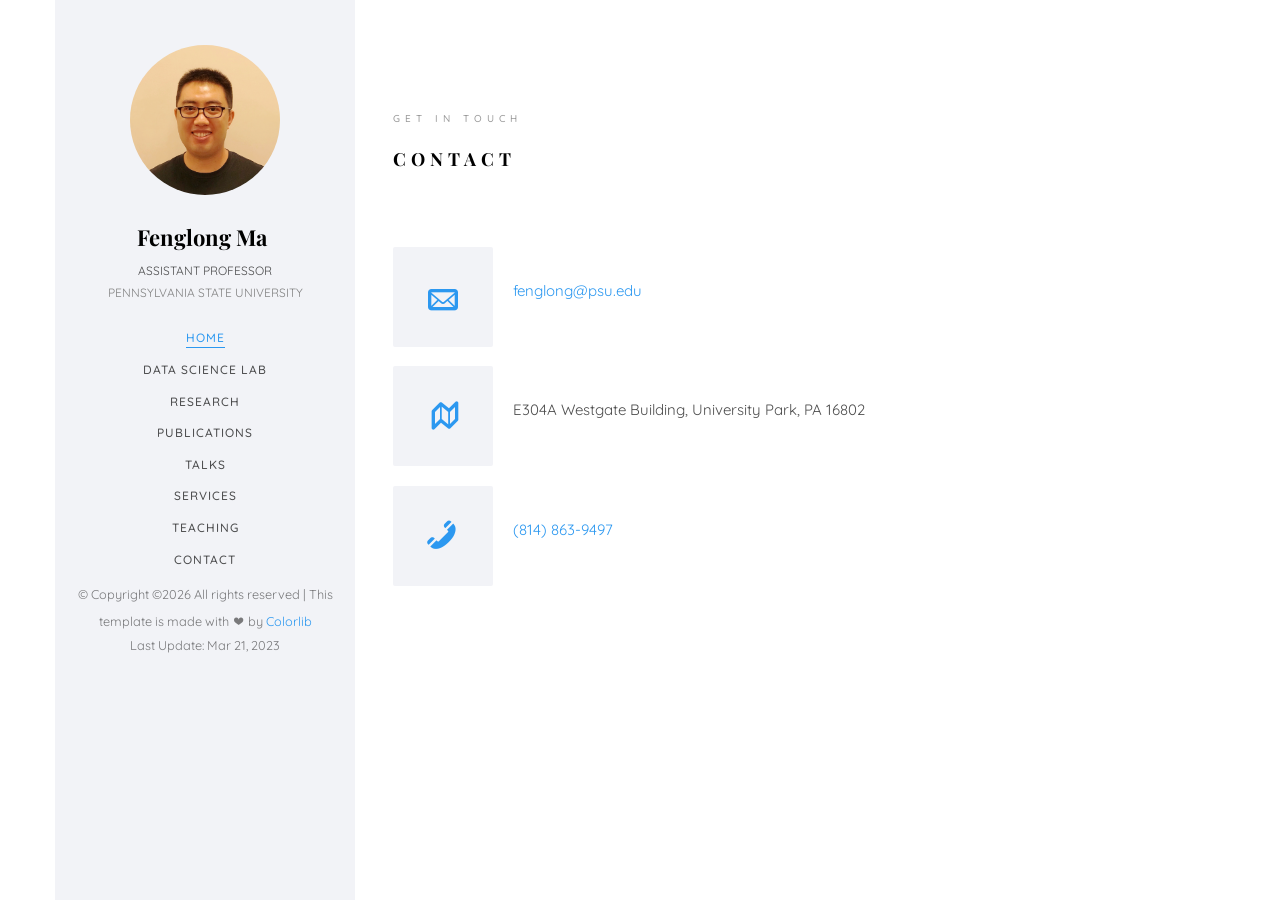
==== commit e3c4867b: "Add files via upload" ====
--- a/Contact.html
+++ b/Contact.html
@@ -66,14 +66,14 @@
 			<nav id="colorlib-main-menu">
 				<div>
 					<ul>
-						<li><a href="index.html">Home</a></li>
-						<li><a href="Research.html" >Research</a></li>
-						<li><a href="Publications.html">Publications</a></li>
-						<li><a href="People.html">People</a></li>
+						<li class="active"><a href="index.html">Home</a></li>
+						<li><a href="https://psudslab.github.io/index.html">Data Science Lab</a></li>
+						<li><a href="https://psudslab.github.io/Research.html" >Research</a></li>
+						<li><a href="https://psudslab.github.io/Publications.html">Publications</a></li>
 						<li><a href="Talks.html">Talks</a></li>
 						<li><a href="Services.html">Services</a></li>
 						<li><a href="Teaching.html">Teaching</a></li>
-						<li class="active"><a href="Contact.html">Contact</a></li>
+						<li><a href="Contact.html">Contact</a></li>
 					</ul>
 				</div>
 			</nav>
@@ -82,7 +82,7 @@
 				<p><small>&copy; <!-- Link back to Colorlib can't be removed. Template is licensed under CC BY 3.0. -->
 Copyright &copy;<script>document.write(new Date().getFullYear());</script> All rights reserved | This template is made with <i class="icon-heart" aria-hidden="true"></i> by <a href="https://colorlib.com" target="_blank">Colorlib</a>
 <!-- Link back to Colorlib can't be removed. Template is licensed under CC BY 3.0. --> </span> 
-<span>Last Update: May 16, 2020</span></small></p>
+<span>Last Update: Mar 21, 2023</span></small></p>
 			</div>
 			<script type='text/javascript' id='clustrmaps' src='//cdn.clustrmaps.com/map_v2.js?cl=ffffff&w=a&t=tt&d=uk7inqkcxD7zV_n2SjGvBUPL002nRyMsNt895CillEg&co=8ac4ed'></script>
 		</aside>
